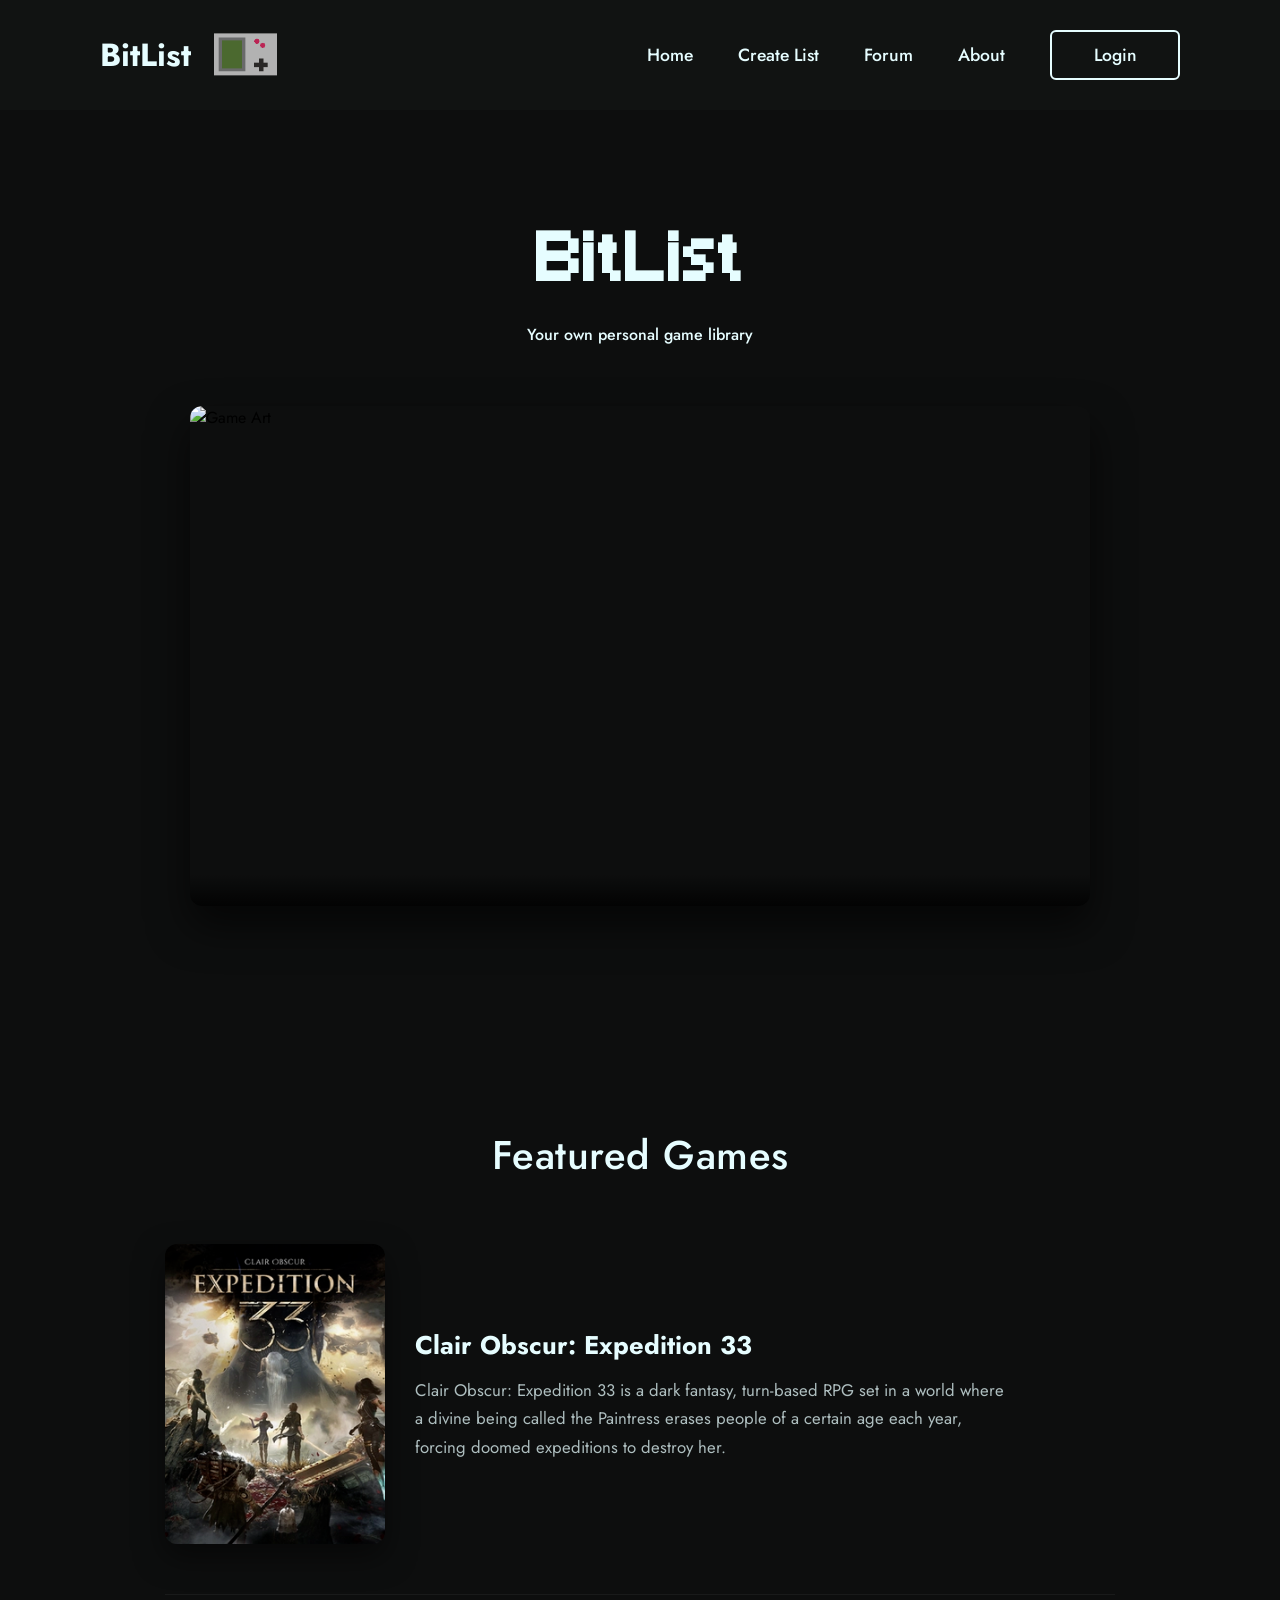
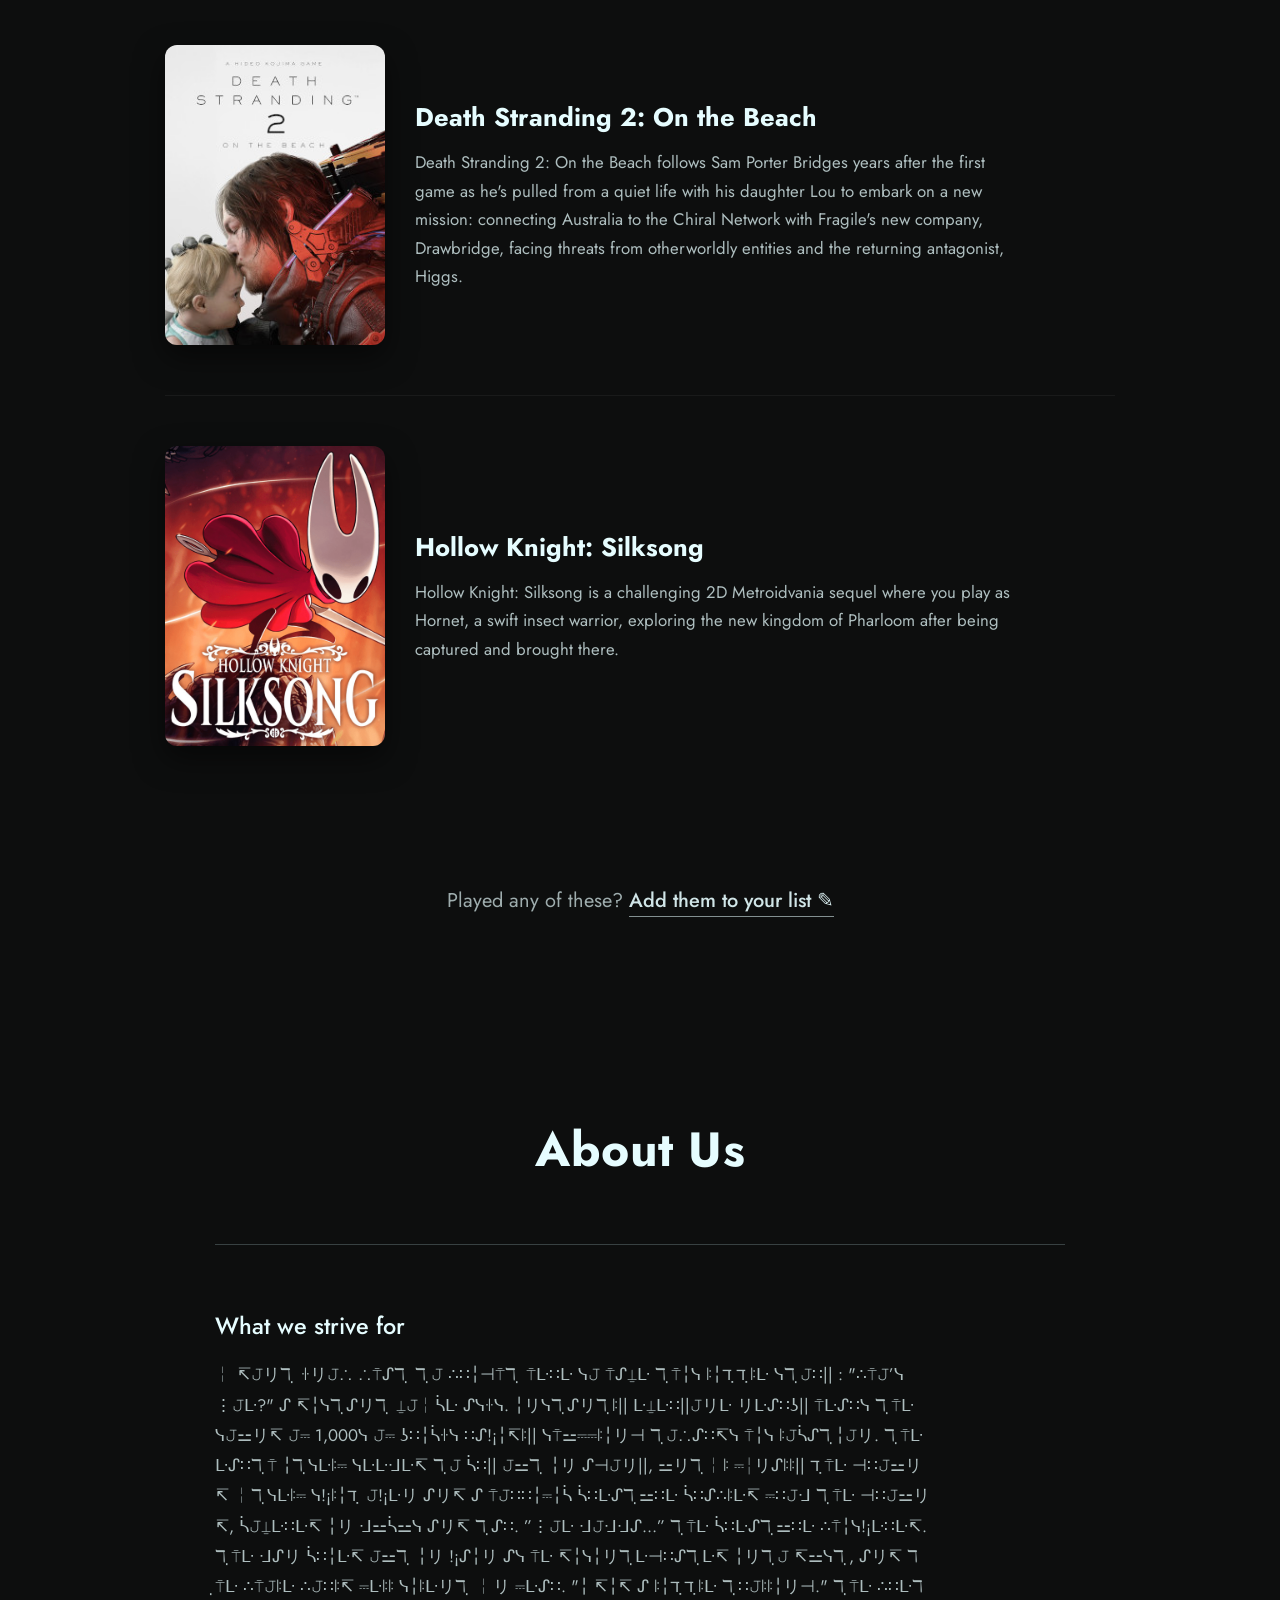
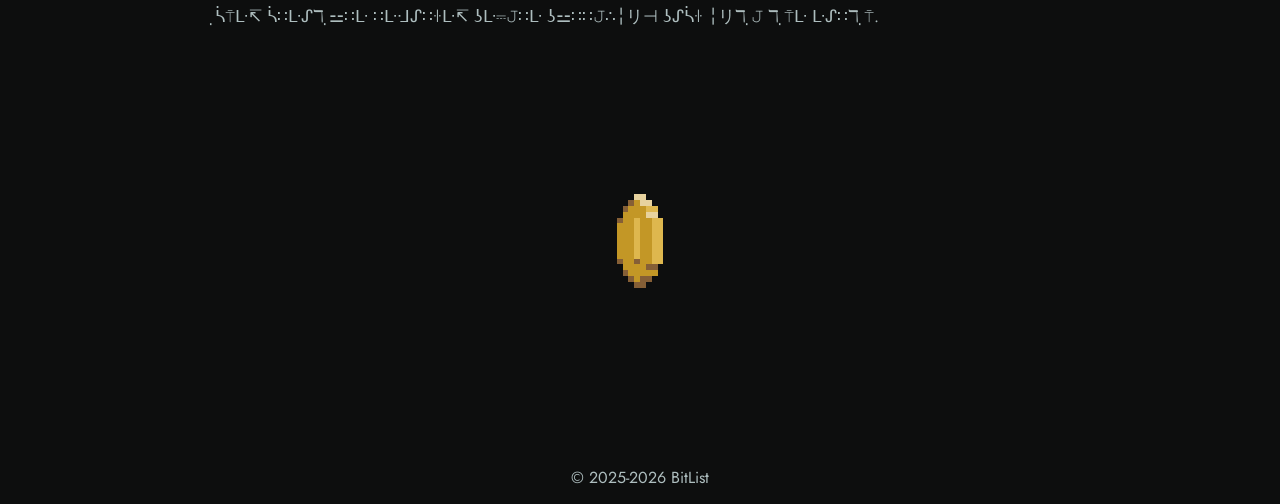
==== index.html @ 710e72eb "ranamed the file from bitlist.html to index.html" ====
<!DOCTYPE html> 
<html lang="en">

<head>
    <meta charset="UTF-8">
    <meta name="viewport" content="width=device-width, initial-scale=1.0">
    <title> BitList </title>
    <link rel="icon" type="image/svg" href="assets/images/game-controller.svg">
    <link rel="preconnect" href="https://fonts.googleapis.com">
    <link rel="preconnect" href="https://fonts.gstatic.com" crossorigin>
    <link href="https://fonts.googleapis.com/css2?family=Jost:wght@400;500;600&display=swap" rel="stylesheet">
    <link rel="stylesheet" href="bitlist.css">

    <style>
        #btn {
          width: 120px;
          cursor: pointer;
          transition: transform .15s cubic-bezier(.25,1.5,.5,1);
        }
        .jump { transform: translateY(-20px); }
        .squash { transform: translateY(0) scaleY(.9); }
    </style>
</head>

<body>


<header id="mainHeader">

    <div class="header-left">
        <h2 class="logo">BitList</h2>
        <img id="gameboy" src="assets/images/gameboy1.png" alt="gameboy">
    </div>

   
    <nav class="navigation">
        <a href="bitlist.html">Home</a>
        <a href="list.html">Create List</a>
        <a href="forum.html">Forum</a>
        <a href="#">About</a>
        <button class="btnLogin-popup">Login</button>
    </nav>
</header>


<div class="hamburger" id="hamburger">
    <span></span>
    <span></span>
    <span></span>
</div>



<div class="side-menu" id="sideMenu">
    <nav class="side-nav">
        <a href="#">Home</a>
        <a href="list.html">Create List</a>
        <a href="forum.html">Forum</a>
        <a href="#">About</a>
        <button class="btnLogin-popup">Login</button>
    </nav>
</div>

<!--  GAMEBOY  -->
<audio id="s1" src="assets/audio/Mario-coin-sound.mp3"></audio>
<audio id="s2" src="assets/audio/Super Mario Bros. - 1-UP Mushroom Sound Effect.mp3"></audio>

<script>
let c = 0, gameboy = document.getElementById("gameboy"),
    s1 = document.getElementById("s1"),
    s2 = document.getElementById("s2");

gameboy.onclick = () => {
  c++;
  gameboy.className = "jump";
  (c >= 10 ? s2 : s1).play();

  if (c === 10) gameboy.src = "assets/images/gameboy2.png";

  setTimeout(() => gameboy.className = "squash", 120);
  setTimeout(() => gameboy.className = "", 220);
};
</script>

<!--  LOGIN Start -->
<div class="wrapper">
    <span class="icon-close"><ion-icon name="close-sharp"></ion-icon></span>

    <div class="form-box login">
        <h2>Login</h2>
        <form action="#">
            <div class="input-box">
                <span class="icon"><ion-icon name="mail-sharp"></ion-icon></span>
                <input type="email" required>
                <label>Email</label>
            </div>
            <div class="input-box">
                <span class="icon"><ion-icon name="lock-closed-sharp"></ion-icon></span>
                <input type="password" required>
                <label>Password</label>
            </div>
            <div class="remember-forgot">
                <label><input type="checkbox">Remember me</label>
                <a href="#">Forgot Password?</a>
            </div>
            <button type="submit" class="btn">Login</button>
            <div class="login-register">
                <p>Don't have an account? <a href="#" class="register-link">Register</a></p>
            </div>
        </form>
    </div>

    <div class="form-box register">
        <h2>Registration</h2>
        <form action="#">
            <div class="input-box">
                <span class="icon"><ion-icon name="person-sharp"></ion-icon></span>
                <input type="text" required>
                <label>Username</label>
            </div> 
            <div class="input-box">
                <span class="icon"><ion-icon name="mail-sharp"></ion-icon></span>
                <input type="email" required>
                <label>Email</label>
            </div>
            <div class="input-box">
                <span class="icon"><ion-icon name="lock-closed-sharp"></ion-icon></span>
                <input type="password" required>
                <label>Password</label>
            </div>
            <div class="remember-forgot">
                <label><input type="checkbox">Agree to the terms & conditions</label>
            </div>
            <button type="submit" class="btn">Register</button>
            <div class="login-register">
                <p>Already have an account? <a href="#" class="login-link">Login</a></p>
            </div>
        </form>
    </div>
</div>

<!-- LOGIN end -->


<h2 class="Welcome">BitList</h2>
<br>
<h3 class="descreption">Your own personal game library</h3>

<div style="height: 60px;"></div>

<div class="carousel">
    <img id="carousel-image" src="" alt="Game Art">
    <div class="carousel-title" id="carousel-title"></div>
</div>

<!-- CAROUSEL end -->

<div style="height: 80px;"></div>


<!-- FEATURED -->
<section class="featured-games-section">

    <h2 class="featured-games-title">Featured Games</h2>

    <div class="featured-games-list">

        <div class="featured-game">
            <img src="assets/images/Clair_Obscur,_Expedition_33_Cover_1.webp.png" alt="obscur">
            <div class="featured-game-info">
                <h3>Clair Obscur: Expedition 33</h3>
                <p>
                    Clair Obscur: Expedition 33 is a dark fantasy, turn-based RPG set in a world where a divine being called the Paintress erases people of a certain age each year, forcing doomed expeditions to destroy her.
                </p>
            </div>
        </div>

        <div class="featured-game">
            <img src="assets/images/Death_Stranding_2_Icon.jpg" alt="Game Title">
            <div class="featured-game-info">
                <h3>Death Stranding 2: On the Beach</h3>
                <p>
                    Death Stranding 2: On the Beach follows Sam Porter Bridges years after the first game as he's pulled from a quiet life with his daughter Lou to embark on a new mission: connecting Australia to the Chiral Network with Fragile's new company, Drawbridge, facing threats from otherworldly entities and the returning antagonist, Higgs.
                </p>
            </div>
        </div>

        <div class="featured-game">
            <img src="assets/images/silksong.png" alt="Game Title">
            <div class="featured-game-info">
                <h3>Hollow Knight: Silksong</h3>
                <p>
                    Hollow Knight: Silksong is a challenging 2D Metroidvania sequel where you play as Hornet, a swift insect warrior, exploring the new kingdom of Pharloom after being captured and brought there.
                </p>
            </div>
        </div>

    </div>

</section>

<p class="featured">
     Played any of these? <a href="list.html">Add them to your list ✎</a> 
</p>




<div style="height: 60px;"></div>
<section class="about-section">

    <h2 class="about-title">About Us</h2>

    <div class="about-content">

        <hr class="about-divider">

        <div class="about-block">
            <h3>What we strive for</h3>
            <p>
                ╎ ↸𝙹リℸ ̣ ꖌリ𝙹∴ ∴⍑ᔑℸ ̣ ℸ ̣𝙹 ∴∷╎⊣⍑ℸ ̣ ⍑ᒷ∷ᒷ ᓭ𝙹 ⍑ᔑ⍊ᒷ ℸ ̣⍑╎ᓭ ꖎ╎ℸ ̣ℸ ̣ꖎᒷ ᓭℸ ̣𝙹∷|| : "∴⍑𝙹’ᓭ ⋮𝙹ᒷ?" ᔑ ↸╎ᓭℸ ̣ᔑリℸ ̣ ⍊𝙹╎ᓵᒷ ᔑᓭꖌᓭ.

                ╎リᓭℸ ̣ᔑリℸ ̣ꖎ|| ᒷ⍊ᒷ∷||𝙹リᒷ リᒷᔑ∷ʖ|| ⍑ᒷᔑ∷ᓭ ℸ ̣⍑ᒷ ᓭ𝙹⚍リ↸ 𝙹⎓ 1,000ᓭ 𝙹⎓ ʖ∷╎ᓵꖌᓭ ∷ᔑ!¡╎↸ꖎ|| ᓭ⍑⚍⎓⎓ꖎ╎リ⊣ ℸ ̣𝙹∴ᔑ∷↸ᓭ ⍑╎ᓭ ꖎ𝙹ᓵᔑℸ ̣╎𝙹リ.

                ℸ ̣⍑ᒷ ᒷᔑ∷ℸ ̣⍑ ╎ℸ ̣ᓭᒷꖎ⎓ ᓭᒷᒷᒲᒷ↸ ℸ ̣𝙹 ᓵ∷|| 𝙹⚍ℸ ̣ ╎リ ᔑ⊣𝙹リ||, ⚍リℸ ̣╎ꖎ ⎓╎リᔑꖎꖎ|| ℸ ̣⍑ᒷ ⊣∷𝙹⚍リ↸ ╎ℸ ̣ᓭᒷꖎ⎓ ᓭ!¡ꖎ╎ℸ ̣ 𝙹!¡ᒷリ ᔑリ↸ ᔑ ⍑𝙹∷∷╎⎓╎ᓵ ᓵ∷ᒷᔑℸ ̣⚍∷ᒷ ᓵ∷ᔑ∴ꖎᒷ↸ ⎓∷𝙹ᒲ ℸ ̣⍑ᒷ ⊣∷𝙹⚍リ↸, ᓵ𝙹⍊ᒷ∷ᒷ↸ ╎リ ᒲ⚍ᓵ⚍ᓭ ᔑリ↸ ℸ ̣ᔑ∷.

                ”⋮𝙹ᒷ ᒲ𝙹ᒲᒲᔑ…” ℸ ̣⍑ᒷ ᓵ∷ᒷᔑℸ ̣⚍∷ᒷ ∴⍑╎ᓭ!¡ᒷ∷ᒷ↸.

                ℸ ̣⍑ᒷ ᒲᔑリ ᓵ∷╎ᒷ↸ 𝙹⚍ℸ ̣ ╎リ !¡ᔑ╎リ ᔑᓭ ⍑ᒷ ↸╎ᓭ╎リℸ ̣ᒷ⊣∷ᔑℸ ̣ᒷ↸ ╎リℸ ̣𝙹 ↸⚍ᓭℸ ̣, ᔑリ↸ ℸ ̣⍑ᒷ ∴⍑𝙹ꖎᒷ ∴𝙹∷ꖎ↸ ⎓ᒷꖎꖎ ᓭ╎ꖎᒷリℸ ̣ ╎リ ⎓ᒷᔑ∷.

                "╎ ↸╎↸ ᔑ ꖎ╎ℸ ̣ℸ ̣ꖎᒷ ℸ ̣∷𝙹ꖎꖎ╎リ⊣." ℸ ̣⍑ᒷ ∴∷ᒷℸ ̣ᓵ⍑ᒷ↸ ᓵ∷ᒷᔑℸ ̣⚍∷ᒷ ∷ᒷᒲᔑ∷ꖌᒷ↸ ʖᒷ⎓𝙹∷ᒷ ʖ⚍∷∷𝙹∴╎リ⊣ ʖᔑᓵꖌ ╎リℸ ̣𝙹 ℸ ̣⍑ᒷ ᒷᔑ∷ℸ ̣⍑.
            </p>
        </div>


    </div>

</section>


<div class="gif">
    <img src="assets/images/coin.gif" alt="Pixel coin">
</div>

<footer>
    <p>© 2025-2026 BitList</p>
</footer>

<script src="bitlist.js"></script>
<script type="module" src="https://unpkg.com/ionicons@7.1.0/dist/ionicons/ionicons.esm.js"></script>
<script nomodule src="https://unpkg.com/ionicons@7.1.0/dist/ionicons/ionicons.js"></script>

</body>
</html>
---- bitlist.css ----
@import url('https://fonts.googleapis.com/css2?family=Jost:wght@400;500;600&display=swap');

@font-face {
    font-family: 'Minecraft';
    src: url('assets/fonts/Minecraft.ttf') format('truetype');
    font-weight: normal;
    font-style: normal;
}

*, *::before, *::after {
    margin: 0;
    padding: 0;
    -webkit-box-sizing: border-box;
    box-sizing: border-box;
    font-family: 'Jost', sans-serif;
}

body {
    min-height: 100vh;
    background-color: #0d0e0e;
    margin: 0;
    padding-top: 150px;
}

header {
    position: fixed;
    top: 0;
    left: 0;
    width: 100%;
    padding: 20px 100px;
    background: #111312;
    display: flex;
    justify-content: space-between;
    align-items: center;
    z-index: 99;
    transition: transform 0.3s ease;
}

.logo {
    font-size: 2em;
    color: #E6FDFF;
    user-select: none;

}

#gameboy {
    width: 70px;
    height: 70px;
}

.navigation a {
    position: relative;
    font-size: 1.1em;
    color: #E6FDFF;
    text-decoration: none;
    font-weight: 500;
    margin-left: 40px;
}

.navigation a::after {
    content: '';
    position: absolute;
    left: 0;
    bottom: -6px;
    width: 100%;
    height: 3px;
    background: #E6FDFF;
    border-radius: 5px;
    transform: scaleX(0);
    transition: transform .5s;
}

.navigation a:hover::after {
    transform: scaleX(1);
}


/* HAMBURGER START */


.header-left {
    display: flex;
    align-items: center;
    gap: 20px;
}


.hamburger {
    position: fixed;
    top: 30px;
    left: 30px;
    display: none;
    flex-direction: column;
    gap: 6px;
    cursor: pointer;
    z-index: 1000;
}


.hamburger span {
    width: 28px;
    height: 3px;
    background: #E6FDFF;
    border-radius: 3px;
}


header.hide {
    transform: translateY(-100%);
}


.side-menu {
    position: fixed;
    top: 0;
    left: -260px;
    width: 190px;
    height: 100vh;
    background: #222627;
    padding: 120px 20px 20px;
    transition: left 0.3s ease;
    z-index: 98;
}

.side-menu.active {
    left: 0;
}

.side-nav {
    display: flex;
    flex-direction: column;
    align-items: flex-start;
}

.side-nav a,
.side-nav button {
    width: 100%;
    padding: 14px 25px;
    text-align: left;
    font-size: 1.1em;
    color: #E6FDFF;
    background: none;
    border: none;
    cursor: pointer;
    font-family: inherit;
}

.side-nav a:hover,
.side-nav button:hover {
    background: rgba(255, 255, 255, 0.05);
}

.side-nav button {
    color: #E6FDFF;
    font-size: 1.2em;
    background: none;
    border: none;
    text-align: left;
    cursor: pointer;
}




/* HAMBURGER END */



/*      LOGIN START   */

.navigation .btnLogin-popup {
    width: 130px;
    height: 50px;
    background: transparent;
    border: 2px solid #E6FDFF;
    outline: none;
    border-radius: 6px;
    cursor: pointer;
    font-size: 1.1em;
    color: #E6FDFF;
    font-weight: 500;
    margin-left: 40px;
    transition: .5s;
}

.navigation .btnLogin-popup:hover {
    background-color: #E6FDFF;
    color: #293132;
}

.wrapper {
    position: fixed;
    top: 50%;
    left: 50%;
    transform: translate(-50%, -50%) scale(0);
    width: 400px;
    height: 440px;
    background: transparent;
    border: 2px solid rgba(255, 255, 255, .5);
    border-radius: 20px;
    -webkit-backdrop-filter: blur(20px);
    backdrop-filter: blur(20px);
    box-shadow: 0 0 30px rgba(0, 0, 0, .5);
    display: flex;
    justify-content: center;
    align-items: center;
    overflow: hidden;
    transition: transform .2s ease, height .2s ease;
    z-index: 1000;
    
}

.wrapper.active-popup {
    transform: translate(-50%, -50%) scale(1);
}

.wrapper.active {
    height: 520px;
}

.wrapper .form-box {
    width: 100%;
    padding: 40px;
}

.wrapper .form-box.login {
   transition: transform .18s ease;
   transform: translateX(0);
}

.wrapper.active .form-box.login {
    transition: none;
    transform: translateX(-400px);
}

.wrapper .form-box.register {
    position: absolute;
    transition: none ;
    transform: translateX(400px);
}

.wrapper.active .form-box.register {
    transition: transform .18s ease;
    transform: translateX(0);
 }

.wrapper .icon-close {
    position: absolute;
    top: 0;
    right: 0;
    width: 45px;
    height: 45px;
    background: #E6FDFF;
    font-size: 2em;
    color: #384142;
    display: flex;
    justify-content: center;
    align-items: center;
    border-bottom-left-radius: 20px;
    cursor: pointer;
    z-index: 1;
}

.form-box h2 {
    font-size: 2em;
    color: #E6FDFF;
    text-align: center;
}

.input-box {
    position: relative;
    width: 100%;
    height: 50px;
    border-bottom: 2px solid #E6FDFF;
    margin: 30px 0;
}

.input-box label {
    position: absolute;
    top: 50%;
    left: 5px;
    transform: translateY(-50%);
    font-size: 1em;
    color: #E6FDFF;
    font-weight: 500;
    pointer-events: none;
    transition: .5s;
}

.input-box input:focus~label,
.input-box input:valid~label {
    top: -5px;
}

.input-box input {
    width: 100%;
    height: 100%;
    background: transparent;
    border: none;
    outline: none;
    font-size: 1em;
    color: #E6FDFF;
    font-weight: 600;
    padding: 0 35px 0 5px;
}

.input-box .icon {
    position: absolute;
    right: 8px;
    font-size: 1.2em;
    color: #E6FDFF;
    line-height: 57px;
}


.remember-forgot {
    font-size: .9em;
    color: #E6FDFF;
    font-weight: 500;
    margin: -15px 0 15px;
    display: flex;
    justify-content: space-between;
}

.remember-forgot label input {
    accent-color: #E6FDFF;
    margin-right: 3px;
}

.remember-forgot a {
    color: #E6FDFF;
    text-decoration: none;
}

.remember-forgot a:hover {
    text-decoration: underline;
}

.btn {
    width: 100%;
    height: 45px;
    background: #970fbd6b;
    border: none;
    outline: none;
    border-radius: 6px;
    cursor: pointer; 
    font-size: 1em;
    color: #E6FDFF;
    font-weight: 500;
}
button:hover {
    transition: background 0.3s;
    background: #a50ecfce;
}

.login-register {
    font-size: .9em;
    color: #E6FDFF;
    text-align: center;
    font-weight: 500;
    margin: 25px 0 10px;
}

.login-register p a {
    color: #E6FDFF;
    text-decoration: none;
    font-weight: 600;
}

.login-register p a:hover {
    text-decoration: underline;
}


/*      LOGIN END    */


.Welcome {
    font-family: 'Minecraft', sans-serif;
    letter-spacing: 3px;
    font-size: 4em;
    text-align: center;
    color: #E6FDFF;
    margin-top: 80px;
}    

.descreption{
    color: #E6FDFF;
    text-shadow: #aebebf;
    font-size: 1em;
    text-align: center;
    font-weight: 500;
    
}


/*      CAROUSEL START    */

  .carousel {
    width: 900px;
    height: 500px;
    position: relative;
    overflow: hidden;
    border-radius: 12px;
    box-shadow: 0 20px 40px rgba(0,0,0,0.6);
    margin: 0 auto;
  }
  
  .carousel img {
    width: 100%;
    height: 100%;
    object-fit: cover;
    transition: opacity 0.5s ease-in-out;
  }
  
  .carousel-title {
    position: absolute;
    bottom: 0;
    width: 100%;
    padding: 16px;
    background: linear-gradient(to top, rgba(0,0,0,0.8), transparent);
    color: #fff;
    font-size: 22px;
  }

  

/*      CAROUSEL END    */


/* featured start */

.featured-games-section {
    max-width: 1000px;
    margin: 140px auto;
    padding: 0 25px;
}

.featured-games-title {
    font-size: 2.5em;
    color: #E6FDFF;
    text-align: center;
    margin-bottom: 60px;
    font-weight: 500;
    letter-spacing: 0.5px;
}


.featured-games-list {
    display: flex;
    flex-direction: column;
    gap: 50px;
}


.featured-game {
    display: flex;
    gap: 30px;
    align-items: center;
}


.featured-game img {
    width: 220px;
    height: 300px;
    object-fit: cover;
    border-radius: 12px;
    box-shadow: 0 12px 30px rgba(0,0,0,0.5);
}


.featured-game-info h3 {
    font-size: 1.6em;
    color: #E6FDFF;
    margin-bottom: 12px;
}

.featured-game-info p {
    color: #aebebf;
    font-size: 1.05em;
    line-height: 1.7;
    max-width: 600px;
}


@media (max-width: 768px) {
    .featured-game {
        flex-direction: column;
        text-align: center;
    }

    .featured-game-info p {
        max-width: 100%;
    }
}

.featured-game:not(:last-child) {
    padding-bottom: 50px;
    border-bottom: 1px solid rgba(255,255,255,0.05);
}

.featured-game img {
    transition: transform 0.3s ease;
}

.featured-game:hover img {
    transform: scale(1.03);
}


/* featured end */

.featured {
    margin-top: 50px;
    text-align: center;
    font-size: 1.25em;
    color: #aebebf;
    font-weight: 400;
    opacity: 0.9;
}

.featured a {
    color: #E6FDFF;
    text-decoration: none;
    font-weight: 500;
    position: relative;
}


.featured a::after {
    content: "";
    position: absolute;
    left: 0;
    bottom: -2px;
    width: 100%;
    height: 1px;
    background: rgba(230, 253, 255, 0.6);
    transition: background 0.2s ease;
}

.featured a:hover::after {
    background: #E6FDFF;
}





/* About */

.about-section {
    max-width: 900px;
    margin: 140px auto;
    padding: 0 25px;
}

.about-title {
    text-align: center;
    font-size: 3em;
    color: #E6FDFF;
    margin-bottom: 60px;
    letter-spacing: 0.5px;
}

.about-content {
    color: #aebebf;
    font-size: 1.05em;
    line-height: 1.8;
}

.about-lead {
    text-align: center;
    font-size: 1.2em;
    margin-bottom: 50px;
}

.about-divider {
    border: none;
    height: 1px;
    background: #384142;
    margin: 60px 0;
}

.about-block {
    margin-bottom: 50px;
    
}

.about-block h3 {
    color: #E6FDFF;
    font-size: 1.4em;
    margin-bottom: 12px;
    font-weight: 500;
}

.about-block p {
    max-width: 720px;
}


.gif {
    display: flex;
    justify-content: center;
    margin: 80px 0 140px;
}

.gif img {
    width: 140px;
    height: auto;
    image-rendering: pixelated;
    opacity: 0.9;
}


footer {
    text-align: center;
    padding: 15px;
    color: #aebebf;
    margin-top: 20px;
  }
/* Responsive header for smaller screens */
@media (max-width: 900px) {
    header {
        padding: 20px 40px;
    }

    #gameboy {
        left: -60px;
    }
}

@media (max-width: 600px) {
    header {
        padding: 15px 20px;
    }

    #gameboy {
        display: none;
    }

    .navigation {
        display: none;
    }

    .carousel {
        width: 100%;
        height: 260px;
    }

    .Welcome {
        font-size: 2.4em;
    }

    .about-title {
        font-size: 2em;
    }

    .featured-games-title {
        font-size: 1.8em;
    }
}
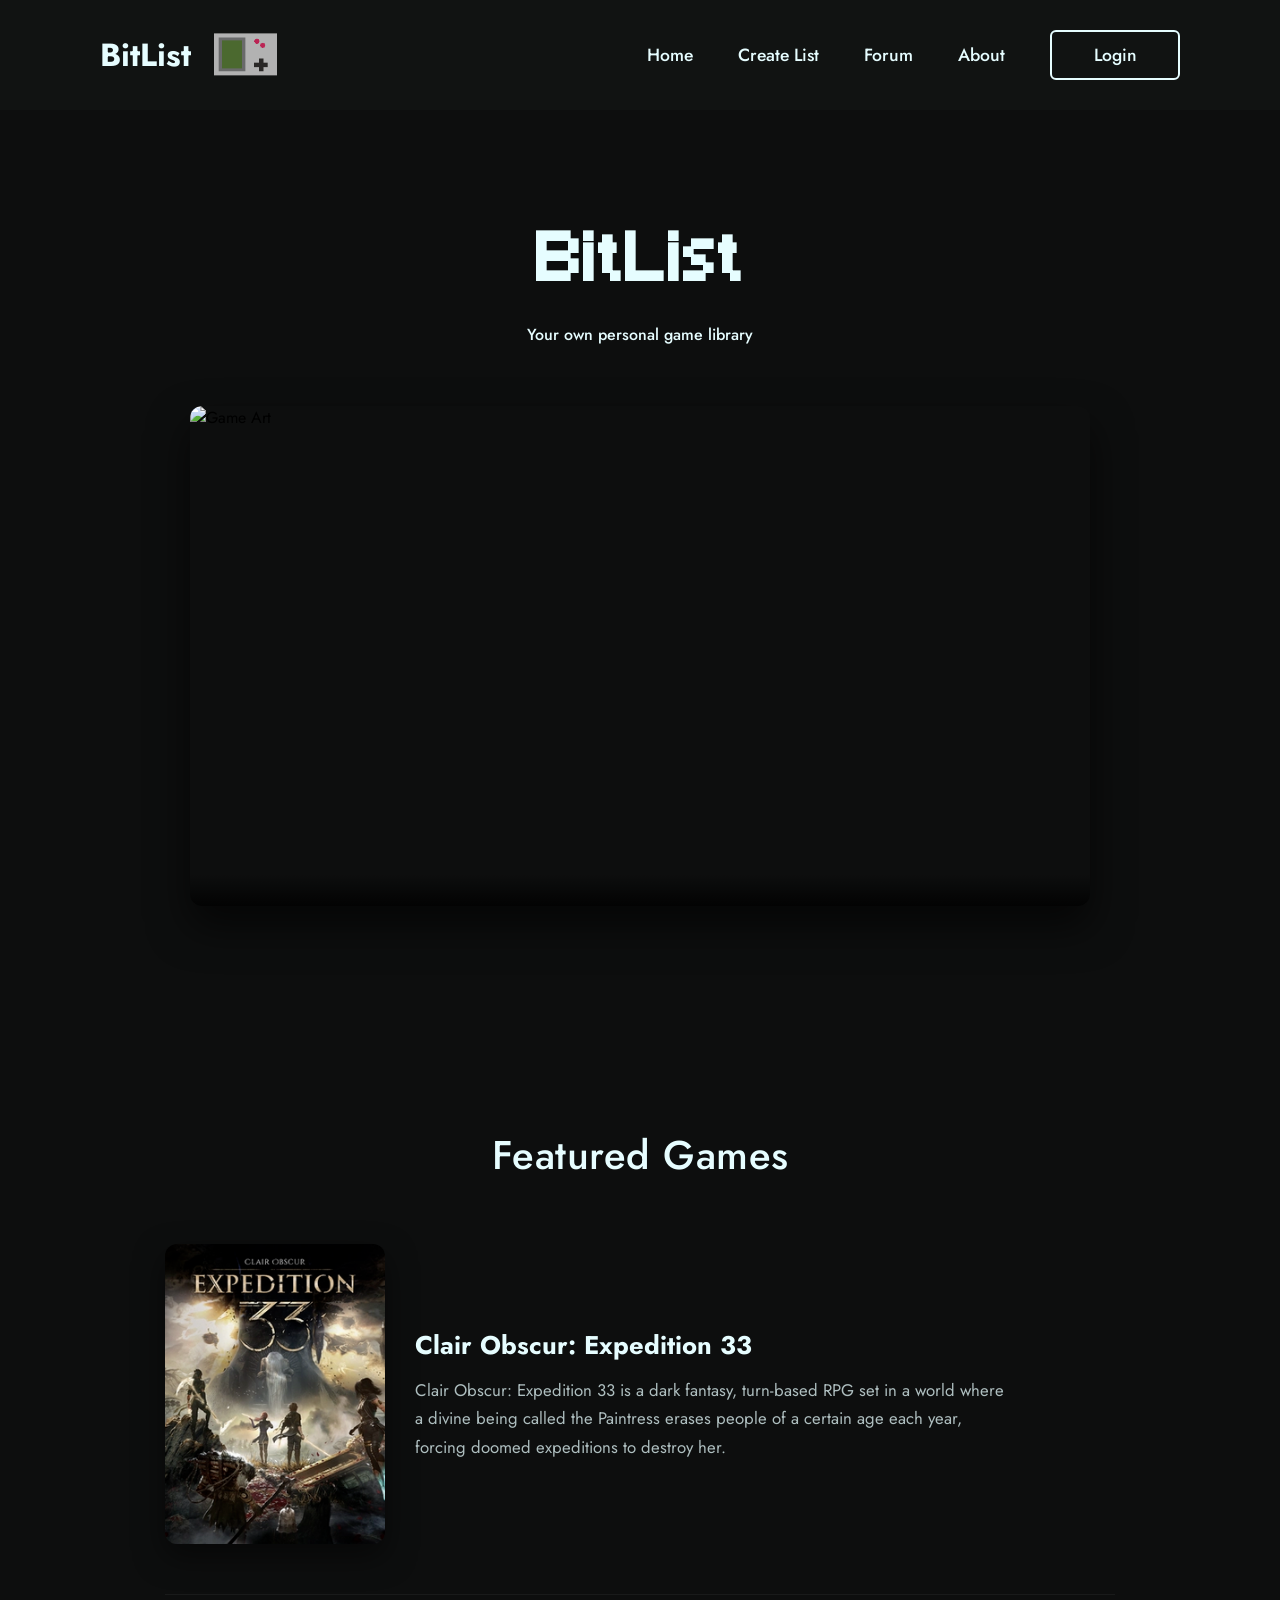
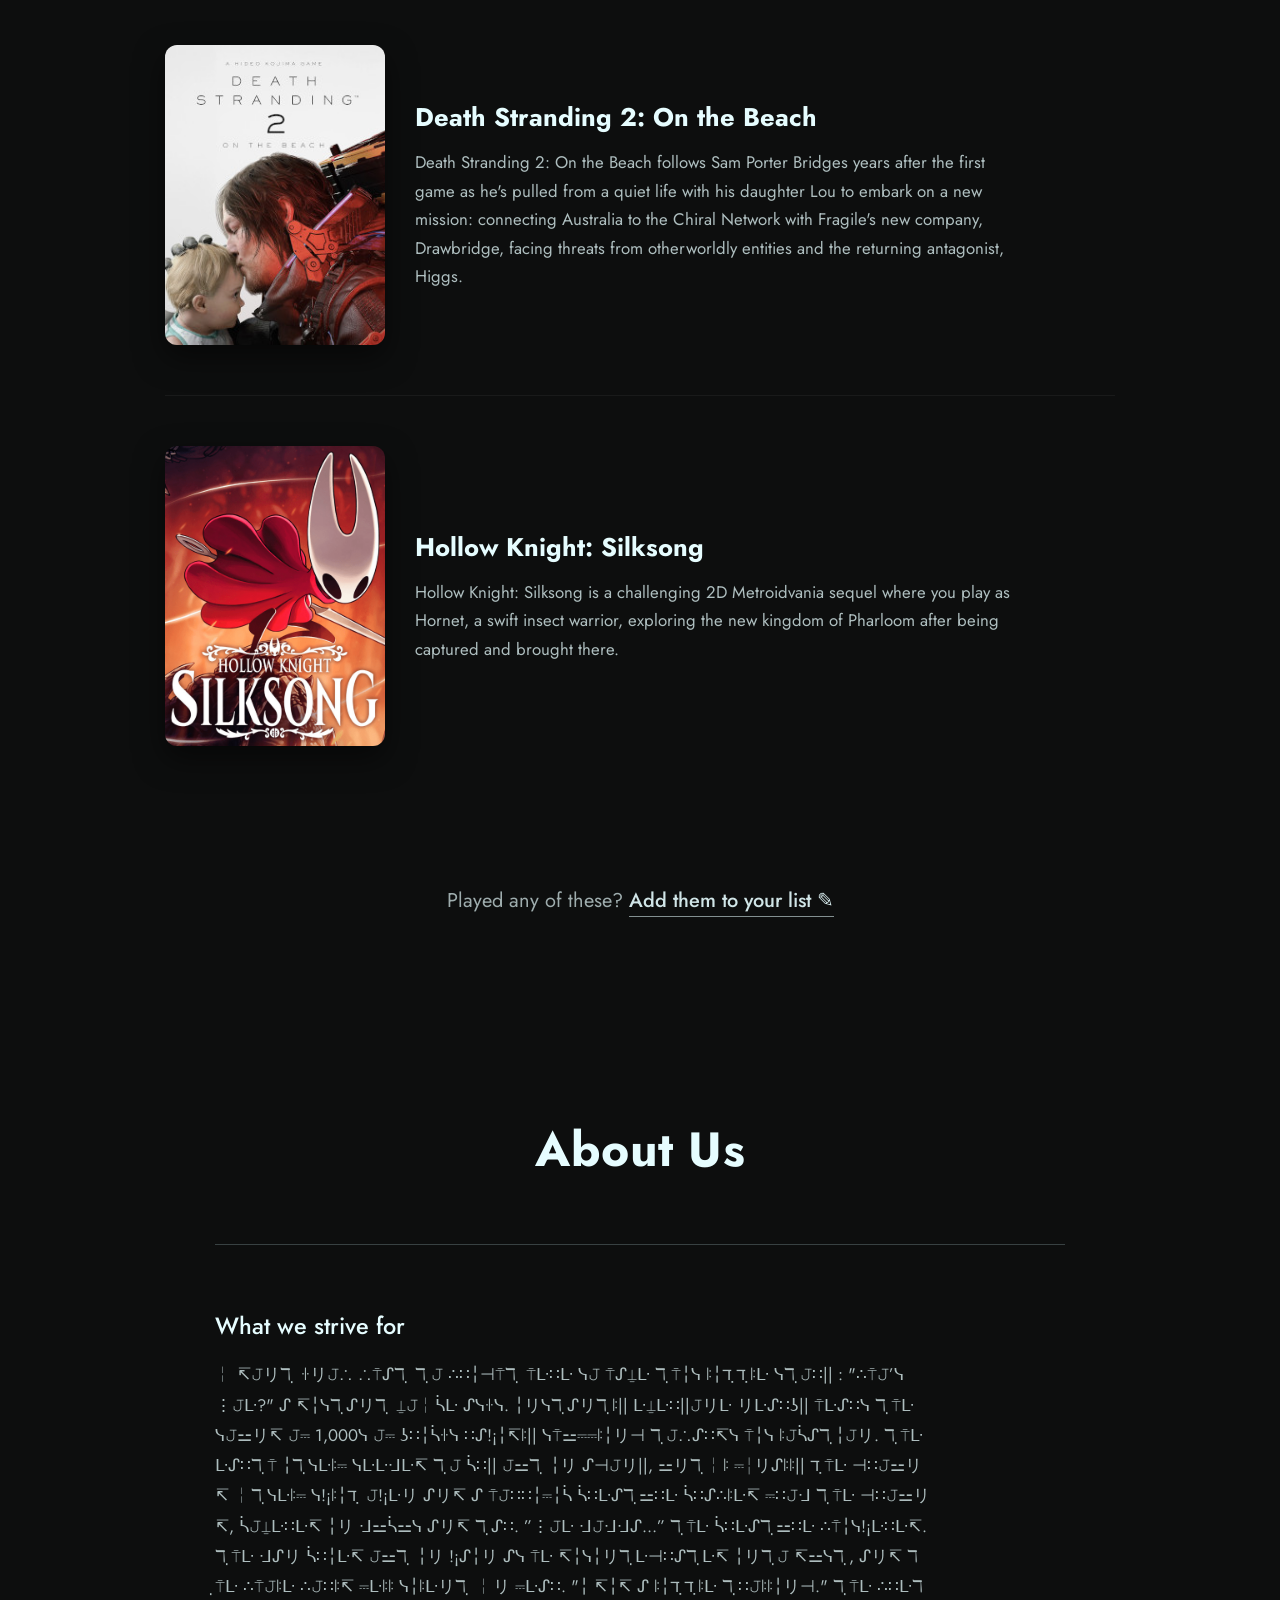
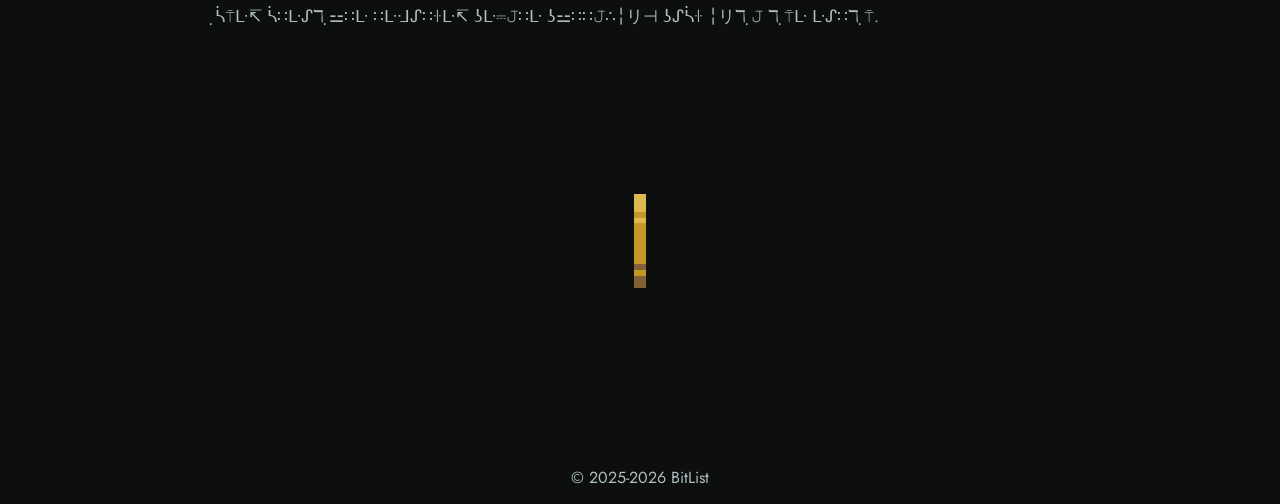
==== commit 690898c6: "Update Home link to point to index.html" ====
--- a/index.html
+++ b/index.html
@@ -34,7 +34,7 @@
 
    
     <nav class="navigation">
-        <a href="bitlist.html">Home</a>
+        <a href="index.html">Home</a>
         <a href="list.html">Create List</a>
         <a href="forum.html">Forum</a>
         <a href="#">About</a>
@@ -53,7 +53,7 @@
 
 <div class="side-menu" id="sideMenu">
     <nav class="side-nav">
-        <a href="#">Home</a>
+        <a href="index.html">Home</a>
         <a href="list.html">Create List</a>
         <a href="forum.html">Forum</a>
         <a href="#">About</a>
